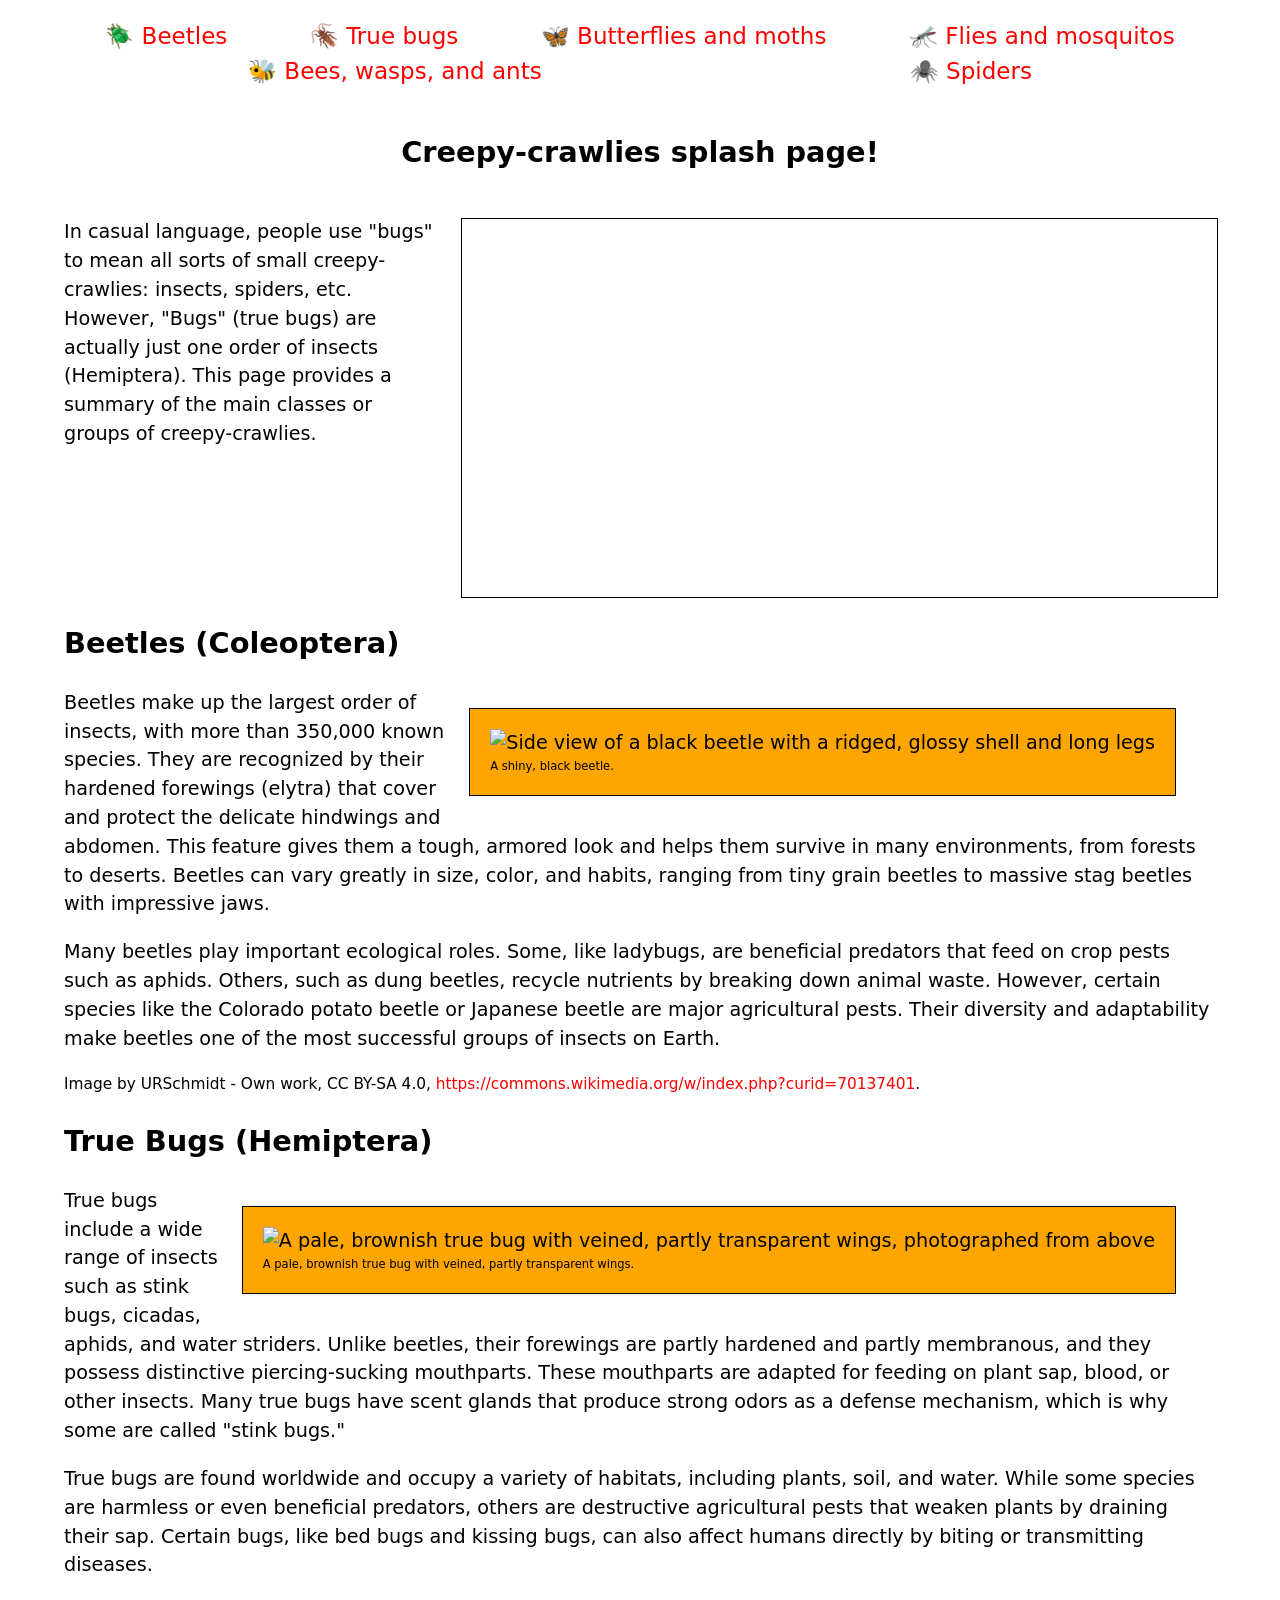
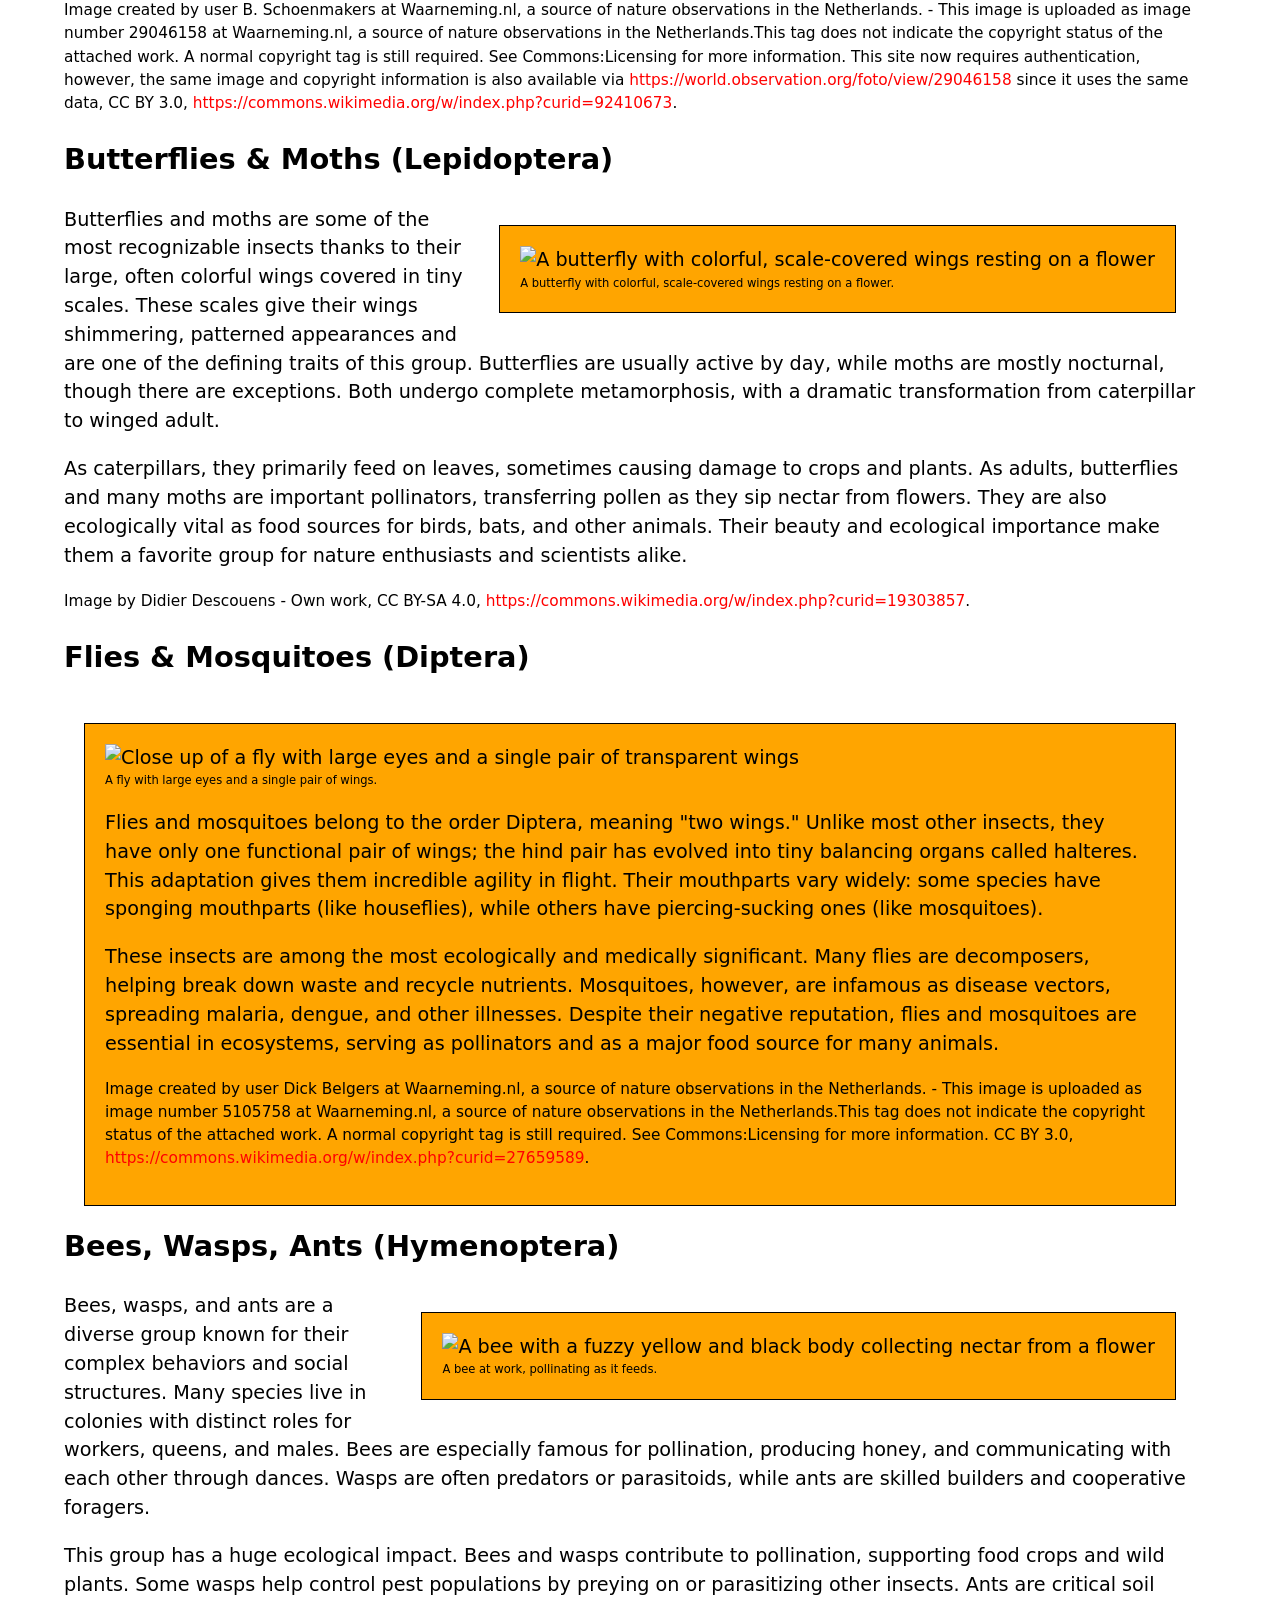
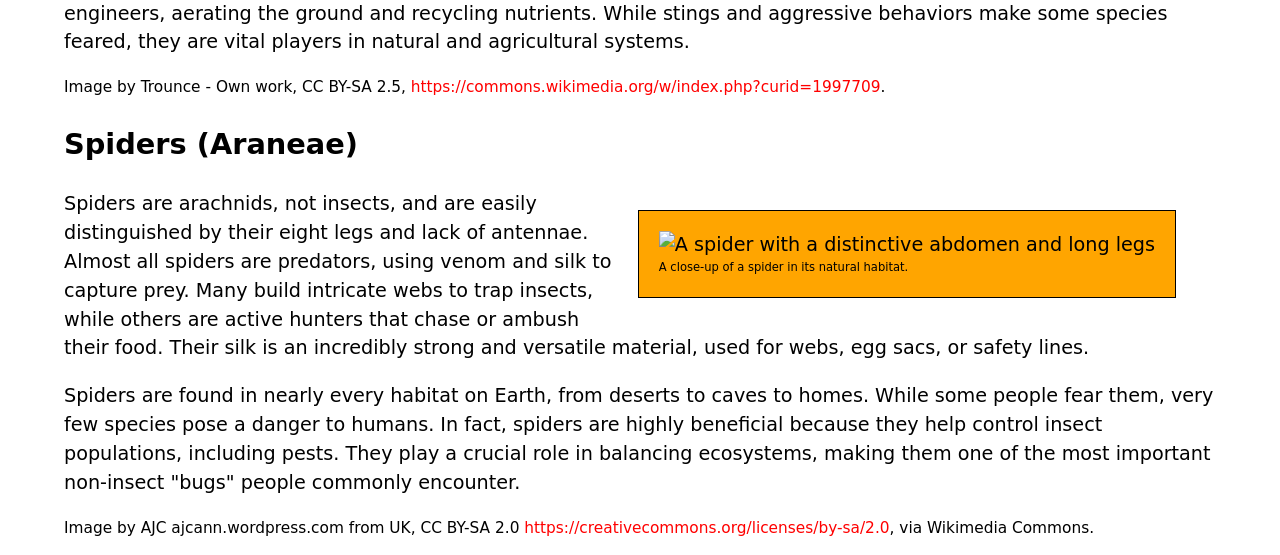
==== Assingment 2/index.html @ d03837af "Added the missing emojis" ====
<!-- REUBEN FILHO -->

<!doctype html>
<html lang="en">
  <head>
    <meta charset="utf-8" />
    <title>Creepy crawlies!</title>
    <link href="style.css" rel="stylesheet" />
  </head>
  <body>
    <header>
      <nav>
        <ul>

          <li><a href="#beetles">🪲 Beetles</a></li>
          <li><a href="#true_bugs">🪳 True bugs</a></li>
          <li><a href="#butterflies_moths">🦋 Butterflies and moths</a></li>
          <li><a href="#flies_mosquitos">🦟 Flies and mosquitos</a></li>
          <li><a href="#bees_wasps_ants">🐝 Bees, wasps, and ants</a></li>
          <li><a href="#spiders">🕷️ Spiders</a></li>
        </ul>
      </nav>
      <section>
        <h1>Creepy-crawlies splash page!</h1>

        <video
        src="https://mdn.github.io/shared-assets/videos/learn/bug_video_640.mp4"
        autoplay
          muted
          loop
          preload="auto"
        > 

        <p>
           Your browser doesn't support HTML video.
           Here is a <a href="https://mdn.github.io/shared-assets/videos/learn/bug_video_640.mp4">link to the video</a> instead.
        </p>
        </video>
         
        
        <p>
          In casual language, people use "bugs" to mean all sorts of small
          creepy-crawlies: insects, spiders, etc. However, "Bugs" (true bugs)
          are actually just one order of insects (Hemiptera). This page
          provides a summary of the main classes or groups of
          creepy-crawlies.
        </p>
      </section>
    </header>
    
    
    <main>
      <section id="beetles">
        <h2>Beetles (Coleoptera)</h2>
<figure>
          <img
            src="https://mdn.github.io/shared-assets/images/examples/learn/crawlies/beetle.png"
            alt="Side view of a black beetle with a ridged, glossy shell and long legs"
            width="250"
            height="180"
            />
            <figcaption>A shiny, black beetle.</figcaption>
        </figure>

          <p>
          Beetles make up the largest order of insects, with more than
          350,000 known species. They are recognized by their hardened
          forewings (elytra) that cover and protect the delicate hindwings
          and abdomen. This feature gives them a tough, armored look and
          helps them survive in many environments, from forests to deserts.
          Beetles can vary greatly in size, color, and habits, ranging from
          tiny grain beetles to massive stag beetles with impressive jaws.
        </p>
        <p>
          Many beetles play important ecological roles. Some, like ladybugs,
          are beneficial predators that feed on crop pests such as aphids.
          Others, such as dung beetles, recycle nutrients by breaking down
          animal waste. However, certain species like the Colorado potato
          beetle or Japanese beetle are major agricultural pests. Their
          diversity and adaptability make beetles one of the most successful
          groups of insects on Earth.
        </p>


        <p class="copyright">
          Image by URSchmidt - Own work, CC BY-SA 4.0,
          <a href="https://commons.wikimedia.org/w/index.php?curid=70137401"
            >https://commons.wikimedia.org/w/index.php?curid=70137401</a
          >.
        </p>
      </section>
      <section id="true_bugs">
        <h2>True Bugs (Hemiptera)</h2>
<figure>
          <img
            src="https://mdn.github.io/shared-assets/images/examples/learn/crawlies/true_bug.jpg"
            alt="A pale, brownish true bug with veined, partly transparent wings, photographed from above"
            width="250"
            height="180"
            />  
            <figcaption>A pale, brownish true bug with veined, partly transparent wings.</figcaption>
        </figure>


        <p>
          True bugs include a wide range of insects such as stink bugs,
          cicadas, aphids, and water striders. Unlike beetles, their
          forewings are partly hardened and partly membranous, and they
          possess distinctive piercing-sucking mouthparts. These mouthparts
          are adapted for feeding on plant sap, blood, or other insects. Many
          true bugs have scent glands that produce strong odors as a defense
          mechanism, which is why some are called "stink bugs."
        </p>

        <p>
          True bugs are found worldwide and occupy a variety of habitats,
          including plants, soil, and water. While some species are harmless
          or even beneficial predators, others are destructive agricultural
          pests that weaken plants by draining their sap. Certain bugs, like
          bed bugs and kissing bugs, can also affect humans directly by
          biting or transmitting diseases.
        </p>


        <p class="copyright">
          Image created by user B. Schoenmakers at Waarneming.nl, a source of
          nature observations in the Netherlands. - This image is uploaded as
          image number 29046158 at Waarneming.nl, a source of nature
          observations in the Netherlands.This tag does not indicate the
          copyright status of the attached work. A normal copyright tag is
          still required. See Commons:Licensing for more information. This
          site now requires authentication, however, the same image and
          copyright information is also available via
          <a href="https://world.observation.org/foto/view/29046158"
            >https://world.observation.org/foto/view/29046158</a
          >

          since it uses the same data, CC BY 3.0,
          <a href="https://commons.wikimedia.org/w/index.php?curid=92410673"
            >https://commons.wikimedia.org/w/index.php?curid=92410673</a
          >.
        </p>
      </section>
      <section id="butterflies_moths">
        <h2>Butterflies & Moths (Lepidoptera)</h2>
 <figure>
          <img
            src="https://mdn.github.io/shared-assets/images/examples/learn/crawlies/butterfly.jpg"
            alt="A butterfly with colorful, scale-covered wings resting on a flower"
 width="250"
            height="180"
          />
          <figcaption>A butterfly with colorful, scale-covered wings resting on a flower.</figcaption>
        </figure>
       
       
        <p>
          Butterflies and moths are some of the most recognizable insects
          thanks to their large, often colorful wings covered in tiny scales.
          These scales give their wings shimmering, patterned appearances and
          are one of the defining traits of this group. Butterflies are
          usually active by day, while moths are mostly nocturnal, though
          there are exceptions. Both undergo complete metamorphosis, with a
          dramatic transformation from caterpillar to winged adult.
        </p>

        <p>
          As caterpillars, they primarily feed on leaves, sometimes causing
          damage to crops and plants. As adults, butterflies and many moths
          are important pollinators, transferring pollen as they sip nectar
          from flowers. They are also ecologically vital as food sources for
          birds, bats, and other animals. Their beauty and ecological
          importance make them a favorite group for nature enthusiasts and
          scientists alike.
        </p>

        <p class="copyright">
          Image by Didier Descouens - Own work, CC BY-SA 4.0,
          <a href="https://commons.wikimedia.org/w/index.php?curid=19303857"
            >https://commons.wikimedia.org/w/index.php?curid=19303857</a
          >.
        </p>
      </section>
      <section id="flies_mosquitos">
        <h2>Flies & Mosquitoes (Diptera)</h2>
<figure>
          <img
            src="https://mdn.github.io/shared-assets/images/examples/learn/crawlies/fly.jpg"
            alt="Close up of a fly with large eyes and a single pair of transparent wings"
            width="250"
            height="180"
          />
          
          <figcaption>A fly with large eyes and a single pair of wings.</figcaption>

        <p>
          Flies and mosquitoes belong to the order Diptera, meaning "two
          wings." Unlike most other insects, they have only one functional
          pair of wings; the hind pair has evolved into tiny balancing organs
          called halteres. This adaptation gives them incredible agility in
          flight. Their mouthparts vary widely: some species have sponging
          mouthparts (like houseflies), while others have piercing-sucking
          ones (like mosquitoes).
        </p>

        <p>
          These insects are among the most ecologically and medically
          significant. Many flies are decomposers, helping break down waste
          and recycle nutrients. Mosquitoes, however, are infamous as disease
          vectors, spreading malaria, dengue, and other illnesses. Despite
          their negative reputation, flies and mosquitoes are essential in
          ecosystems, serving as pollinators and as a major food source for
          many animals.
        </p>

        <p class="copyright">
          Image created by user Dick Belgers at Waarneming.nl, a source of
          nature observations in the Netherlands. - This image is uploaded as
          image number 5105758 at Waarneming.nl, a source of nature
          observations in the Netherlands.This tag does not indicate the
          copyright status of the attached work. A normal copyright tag is
          still required. See Commons:Licensing for more information. CC BY
          3.0,
          <a href="https://commons.wikimedia.org/w/index.php?curid=27659589"
            >https://commons.wikimedia.org/w/index.php?curid=27659589</a
          >.
        
        
        
        
        </p>


      </section>
      <section id="bees_wasps_ants">
        
        
        <h2>Bees, Wasps, Ants (Hymenoptera)</h2>
 <figure>
          <img
            src="https://mdn.github.io/shared-assets/images/examples/learn/crawlies/bee.jpg"
            alt="A bee with a fuzzy yellow and black body collecting nectar from a flower"
            width="250"
            height="180"
          />
        <figcaption>A bee at work, pollinating as it feeds.</figcaption>
        </figure>

        <p>
          Bees, wasps, and ants are a diverse group known for their complex
          behaviors and social structures. Many species live in colonies with
          distinct roles for workers, queens, and males. Bees are especially
          famous for pollination, producing honey, and communicating with
          each other through dances. Wasps are often predators or
          parasitoids, while ants are skilled builders and cooperative
          foragers.
        </p>

        <p>
          This group has a huge ecological impact. Bees and wasps contribute
          to pollination, supporting food crops and wild plants. Some wasps
          help control pest populations by preying on or parasitizing other
          insects. Ants are critical soil engineers, aerating the ground and
          recycling nutrients. While stings and aggressive behaviors make
          some species feared, they are vital players in natural and
          agricultural systems.
        </p>

        <p class="copyright">
          Image by Trounce - Own work, CC BY-SA 2.5,
          <a href="https://commons.wikimedia.org/w/index.php?curid=1997709"
            >https://commons.wikimedia.org/w/index.php?curid=1997709</a
          >.
        </p>
      </section>
      <section id="spiders">

        <h2>Spiders (Araneae)</h2>
<figure>
          <img
            src="https://mdn.github.io/shared-assets/images/examples/learn/crawlies/spider.jpg"
            alt="A spider with a distinctive abdomen and long legs"
            width="250"
            height="180"
          />
          <figcaption>A close-up of a spider in its natural habitat.</figcaption>
        </figure>

        <p>
          Spiders are arachnids, not insects, and are easily distinguished by
          their eight legs and lack of antennae. Almost all spiders are
          predators, using venom and silk to capture prey. Many build
          intricate webs to trap insects, while others are active hunters
          that chase or ambush their food. Their silk is an incredibly strong
          and versatile material, used for webs, egg sacs, or safety lines.
        </p>

        <p>
          Spiders are found in nearly every habitat on Earth, from deserts to
          caves to homes. While some people fear them, very few species pose
          a danger to humans. In fact, spiders are highly beneficial because
          they help control insect populations, including pests. They play a
          crucial role in balancing ecosystems, making them one of the most
          important non-insect "bugs" people commonly encounter.
        </p>

        <p class="copyright">
          Image by AJC ajcann.wordpress.com from UK, CC BY-SA 2.0
          <a href="https://creativecommons.org/licenses/by-sa/2.0"
            >https://creativecommons.org/licenses/by-sa/2.0</a
          >, via Wikimedia Commons.
        </p>
      </section>
    </main>
  </body>
</html>
---- Assingment 2/style.css ----
/* type */

body {
  font: 1.2em / 1.5 system-ui;
  margin: 0 auto;
  width: 90%;
  min-width: 800px;
  max-width: 1200px;
}

h1 {
  text-align: center;
}

.copyright {
  font-size: 0.8em;
}

/* nav menu */

ul {
  padding: 0;
  list-style-type: none;
  text-align: center;
  display: flex;
  flex-flow: row wrap;
  justify-content: center;
  align-items: center;
}

li {
  flex: auto;
}

nav a {
  font-size: 1.2em;
  padding: 0 20px;
}

/* General link styles */

a {
  text-decoration: none;
  color: red;
}

a:hover,
a:focus {
  text-decoration: underline;
}

/* header section layout */

header section {
  display: grid;
  grid-template-areas:
    "heading heading"
    "text video"
    "text video";
  grid-template-columns: 1fr 2fr;
  gap: 20px;
}

h1 {
  grid-area: heading;
}

header p {
  grid-area: text;
  margin: 0;
}

video {
  grid-area: video;
  width: 100%;
  border: 1px solid black;
}

/* image floats */

figure {
  float: right;
  margin-left: 20px;
  padding: 20px;
  background: orange;
  border: 1px solid black;
}

figcaption {
  font-size: 0.6em;
}
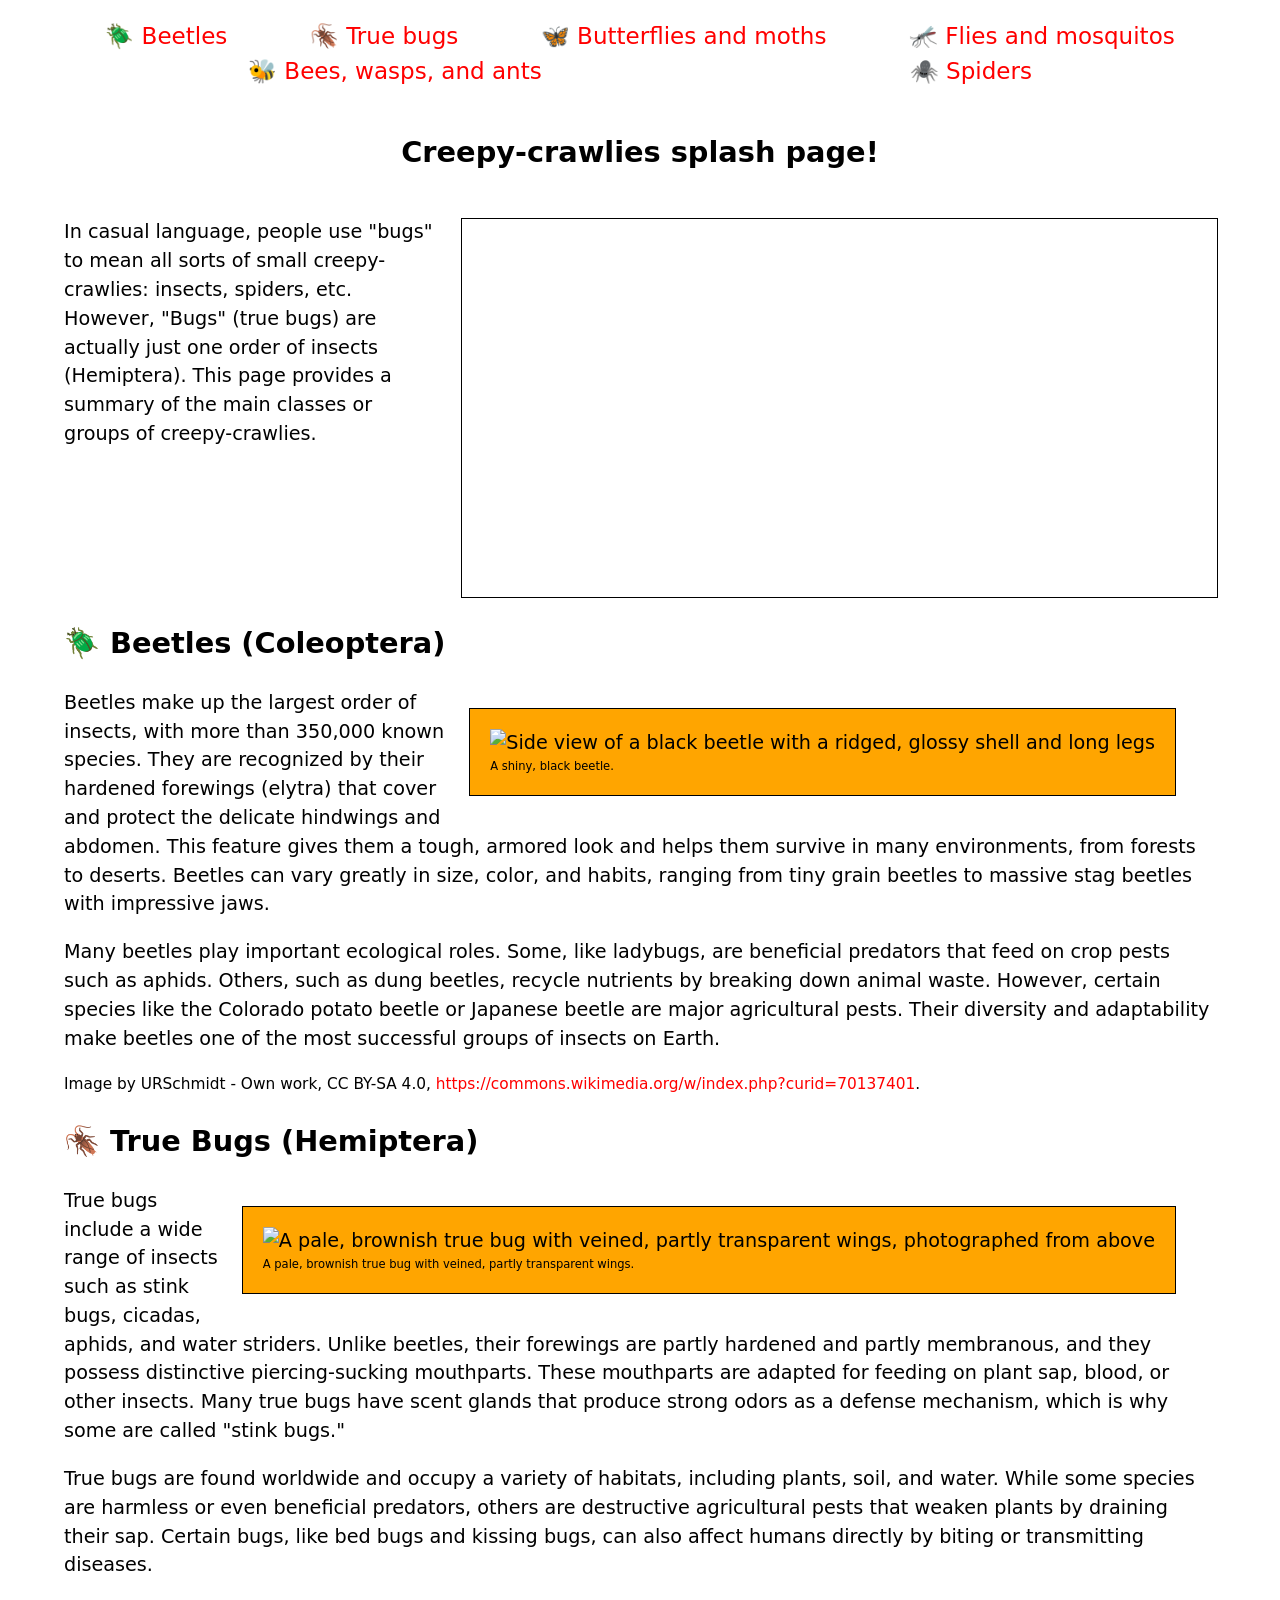
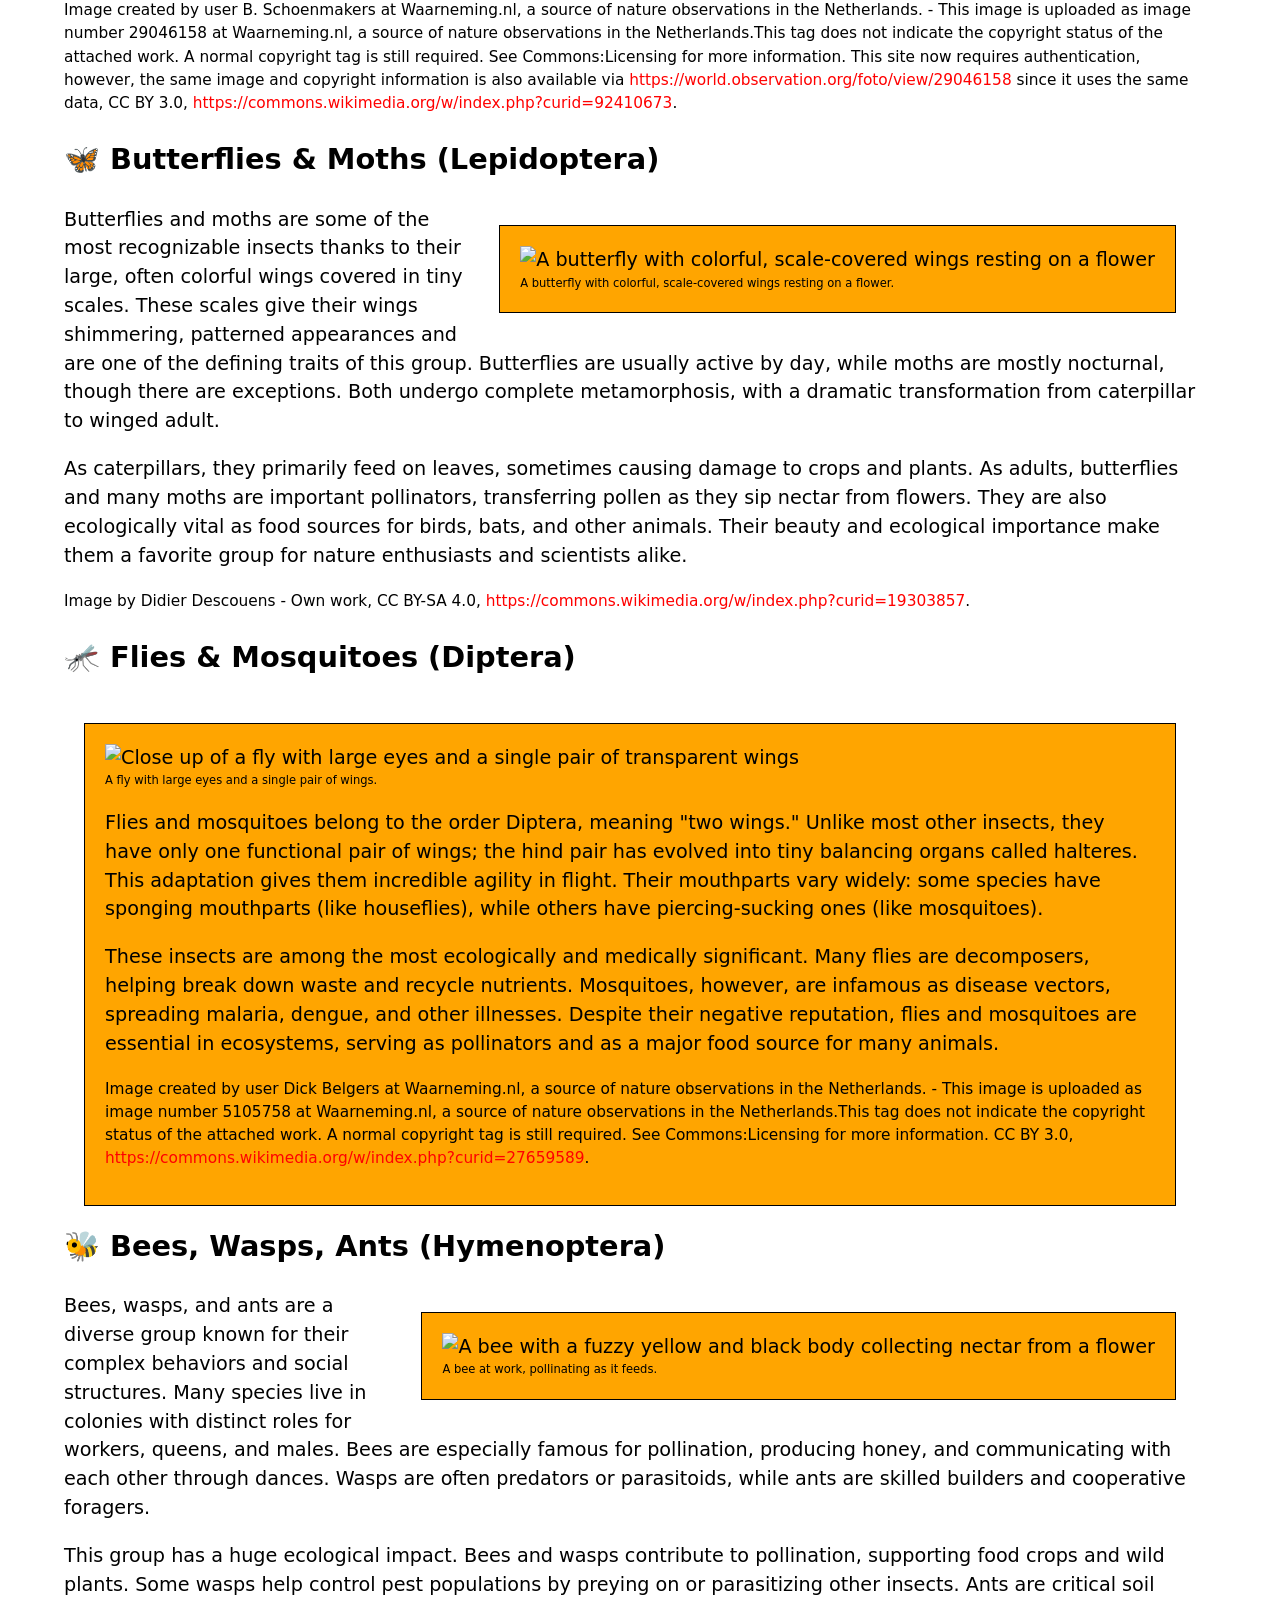
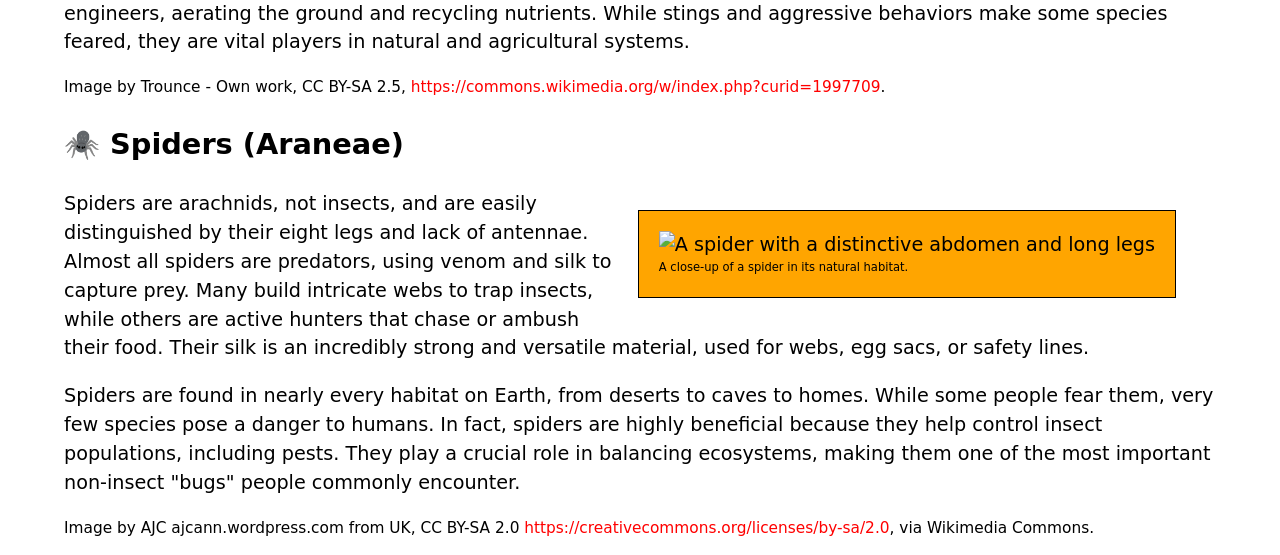
==== commit 1686881f: "added the emojis in the headings" ====
--- a/Assingment 2/index.html
+++ b/Assingment 2/index.html
@@ -51,7 +51,7 @@
     
     <main>
       <section id="beetles">
-        <h2>Beetles (Coleoptera)</h2>
+        <h2>🪲 Beetles (Coleoptera)</h2>
 <figure>
           <img
             src="https://mdn.github.io/shared-assets/images/examples/learn/crawlies/beetle.png"
@@ -90,7 +90,7 @@
         </p>
       </section>
       <section id="true_bugs">
-        <h2>True Bugs (Hemiptera)</h2>
+        <h2>🪳 True Bugs (Hemiptera)</h2>
 <figure>
           <img
             src="https://mdn.github.io/shared-assets/images/examples/learn/crawlies/true_bug.jpg"
@@ -142,7 +142,7 @@
         </p>
       </section>
       <section id="butterflies_moths">
-        <h2>Butterflies & Moths (Lepidoptera)</h2>
+        <h2>🦋 Butterflies & Moths (Lepidoptera)</h2>
  <figure>
           <img
             src="https://mdn.github.io/shared-assets/images/examples/learn/crawlies/butterfly.jpg"
@@ -182,7 +182,7 @@
         </p>
       </section>
       <section id="flies_mosquitos">
-        <h2>Flies & Mosquitoes (Diptera)</h2>
+        <h2>🦟 Flies & Mosquitoes (Diptera)</h2>
 <figure>
           <img
             src="https://mdn.github.io/shared-assets/images/examples/learn/crawlies/fly.jpg"
@@ -235,7 +235,7 @@
       <section id="bees_wasps_ants">
         
         
-        <h2>Bees, Wasps, Ants (Hymenoptera)</h2>
+        <h2>🐝 Bees, Wasps, Ants (Hymenoptera)</h2>
  <figure>
           <img
             src="https://mdn.github.io/shared-assets/images/examples/learn/crawlies/bee.jpg"
@@ -275,7 +275,7 @@
       </section>
       <section id="spiders">
 
-        <h2>Spiders (Araneae)</h2>
+        <h2>🕷️ Spiders (Araneae)</h2>
 <figure>
           <img
             src="https://mdn.github.io/shared-assets/images/examples/learn/crawlies/spider.jpg"
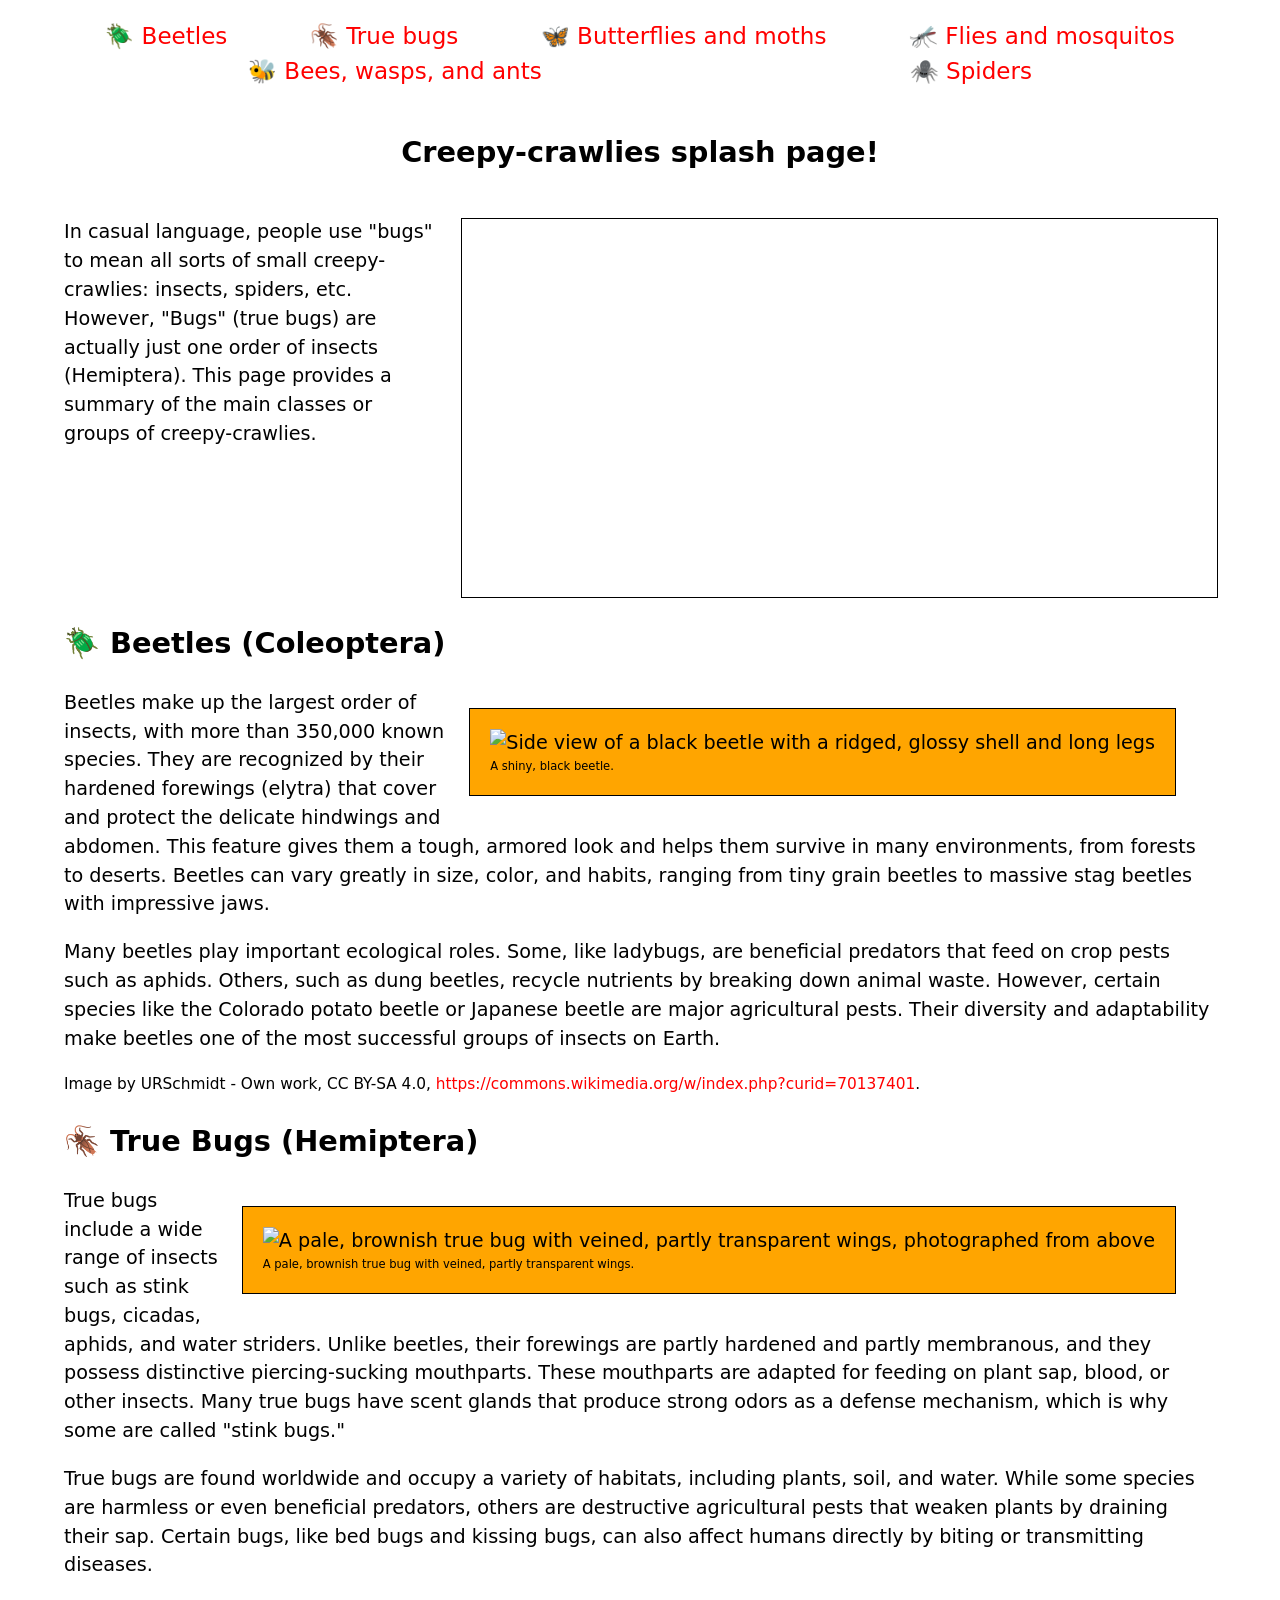
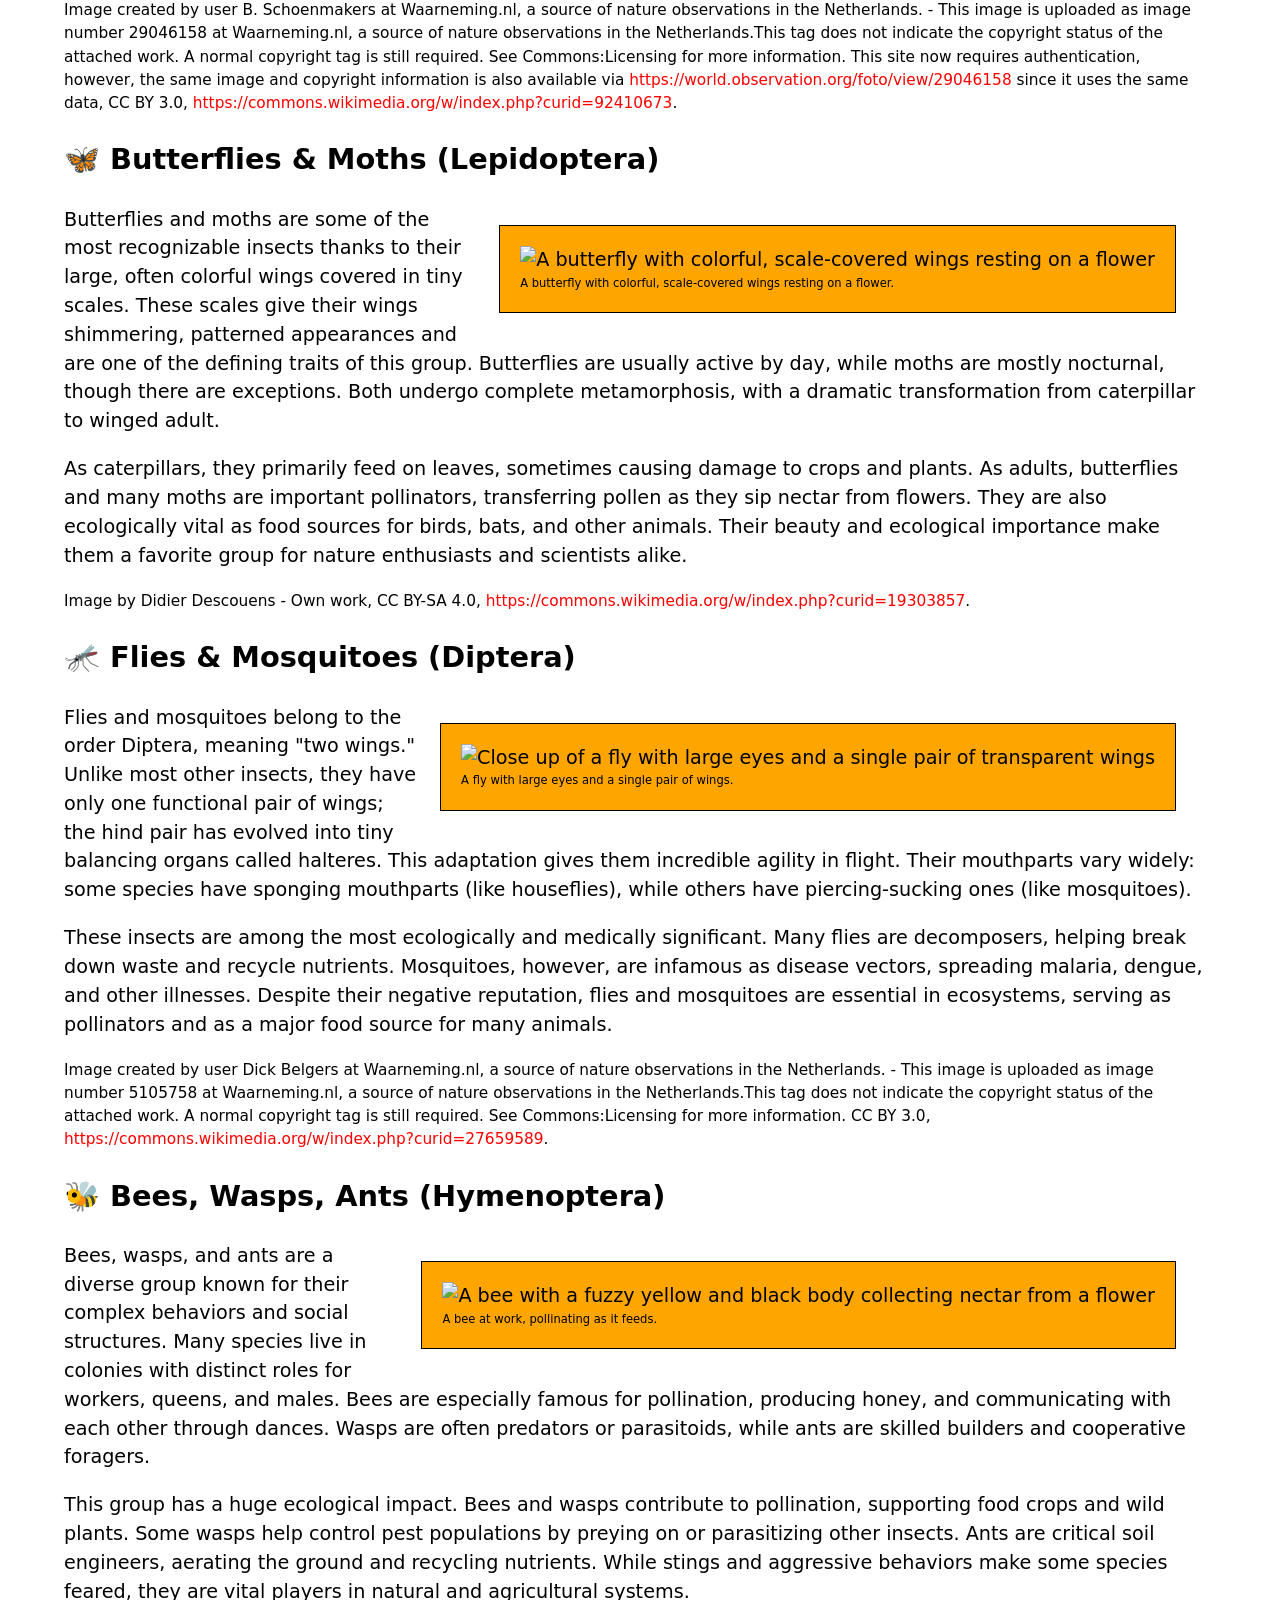
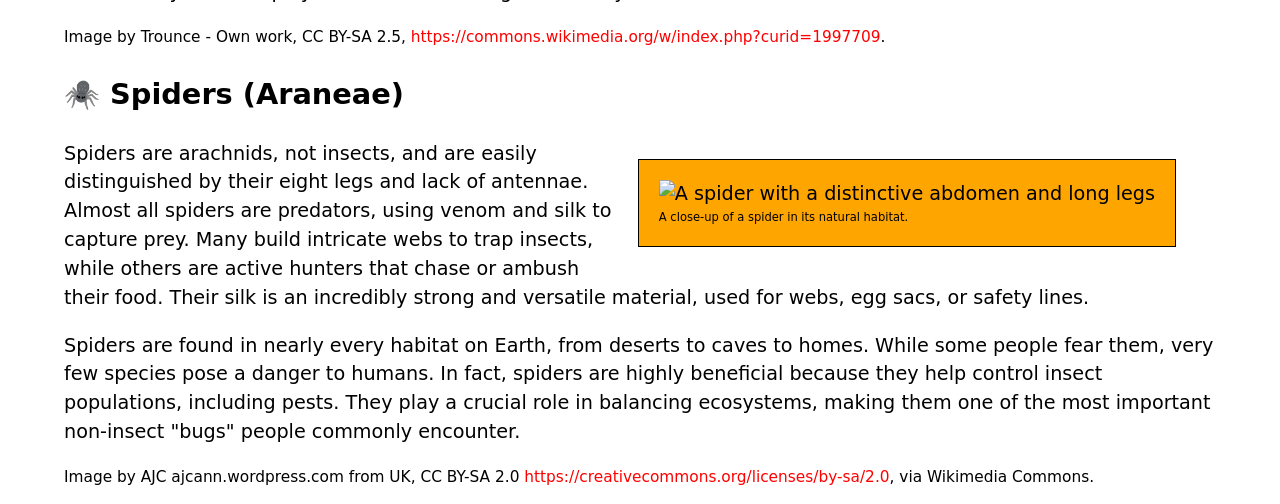
==== commit ebf362d2: "fixed a bug on the flies and fixed my name" ====
--- a/Assingment 2/index.html
+++ b/Assingment 2/index.html
@@ -1,6 +1,5 @@
+<!doctype html>
 <!-- REUBEN FILHO -->
-
-<!doctype html>
 <html lang="en">
   <head>
     <meta charset="utf-8" />
@@ -192,7 +191,7 @@
           />
           
           <figcaption>A fly with large eyes and a single pair of wings.</figcaption>
-
+</figure>
         <p>
           Flies and mosquitoes belong to the order Diptera, meaning "two
           wings." Unlike most other insects, they have only one functional
